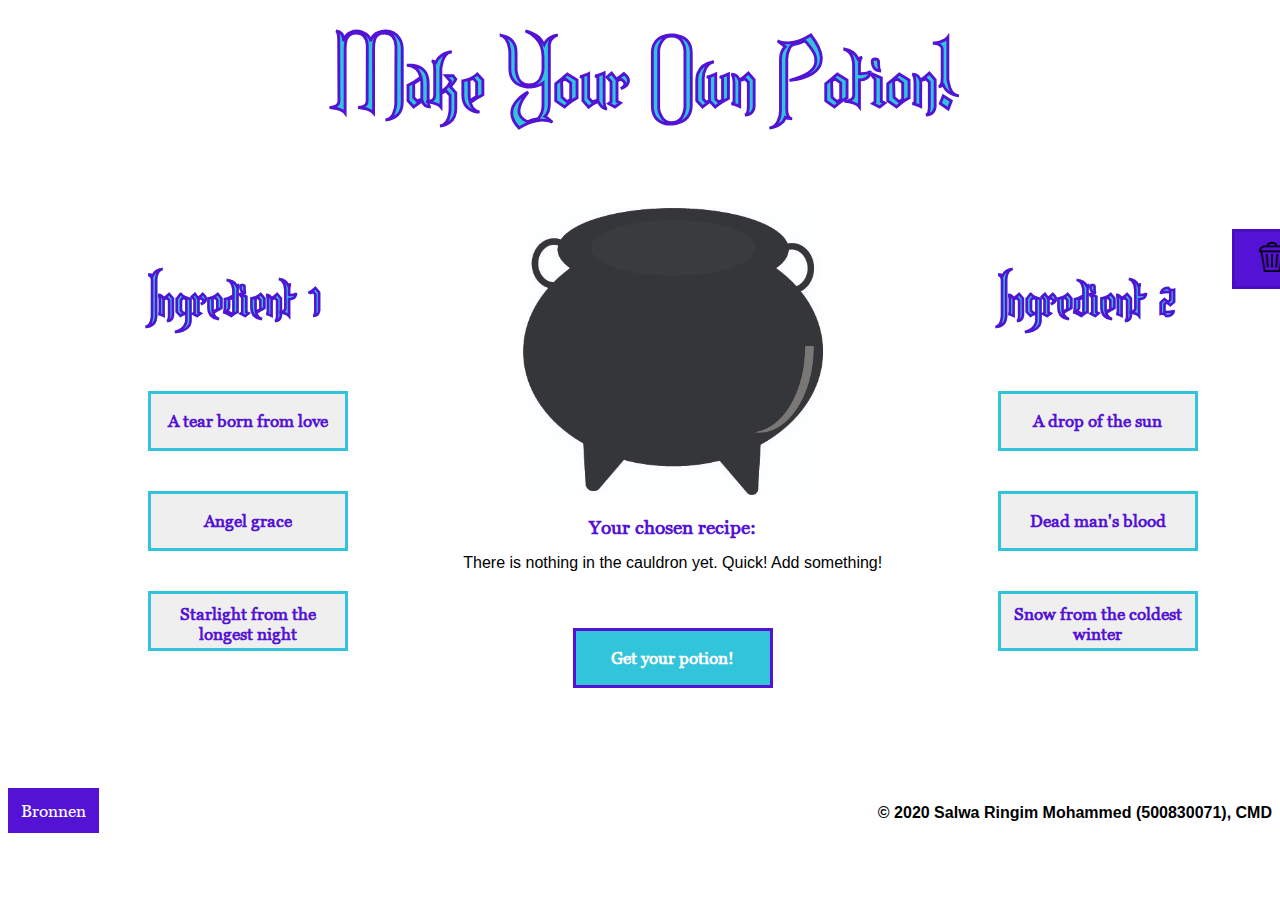
==== index.html @ e78b46c7 "Add files via upload" ====
<!DOCTYPE html>
<html lang="en">
<head>
    <meta charset="UTF-8">
    <title>Make Your Own Potion!</title>
    <link href="Styles/potions.css" type="text/css" rel="stylesheet"/>
    <meta name="viewport" content="width=device-width, initial-scale=1">
</head>
<body>
    <header>
        <h1>Make Your Own Potion!</h1>
    </header>
    
    <main id="art1">
      <section id="sec0">
         <h4>Cauldron</h4>
          <button id="empty" title="double click"><img src="Images/recycle.png" alt= "empty your cauldron" title="double click" id="trash"></button>
      </section>
       <section id="sec1">
           <h2>Ingredient 1</h2>
           <button id="love" class="ing1">A tear born from love</button>
           <button id="angel" class="ing1">Angel grace</button>
           <button id="starlight" class="ing1">Starlight from the longest night</button>
       </section>
       <section id="sec2">
           <img src="Images/cauldron-none-none.jpg" alt="empty cauldron" title="" id="cauldron">
           <h3 id="h3">Your chosen recipe:</h3>
           <p id="recipe">There is nothing in the cauldron yet. Quick! Add something!</p>
           <button id="potion">Get your potion!</button>
       </section>
       <section id="sec3">
           <h2>Ingredient 2</h2>
           <button id="sun" class="ing2">A drop of the sun</button>
           <button id="blood" class="ing2">Dead man's blood</button>
           <button id="snow" class="ing2">Snow from the coldest winter</button>
       </section>
    </main>
    <footer>
        <a href="bronnen.html">Bronnen</a>
        <p><strong>© 2020 Salwa Ringim Mohammed (500830071), CMD</strong></p>
    </footer>
    <script src="Js/PotionsJs.js"></script>
    
</body>
</html>
---- Styles/potions.css ----
@font-face{
    font-family: 'endor';
    src: url('../Fonts/ENDOR___.ttf');
}

@font-face{
    font-family: 'endor alt';
    src: url('../Fonts/ENDORALT.ttf');
}

@font-face{
    font-family: 'georgia';
    src: url(../Fonts/georgia.ttf);
}

h1{
    font-family: endor, cursive;
    color: #32C4DB;
    -webkit-text-stroke-width: 1px; 
    -webkit-text-stroke-color: #5412D5; 
    font-size: 60px;
    margin: 0 auto;
    display: flex;
    justify-content: center;
    margin-top: 25px;
}



h2{
    font-family: endor alt, cursive;
    color:#32C4DB;
    -webkit-text-stroke-width: 0.1px; 
    -webkit-text-stroke-color: #5412D5; 
    font-size: 80px;
    margin: 0px 0px 35px;
}

h3{
    font-family: georgia, serif;
    color: #5412D5;
    font-weight: bold;
    text-align: center;
    margin-top: 20px;
    margin-bottom: 0;
}

h4{
    color: white;
}

p, .text{
    font-family: bahnschrift, sans-serif;
    text-align: center;
}

.text{
    font-size: 35px;
    animation-name: textanim;
    animation-duration: 5s;
    animation-fill-mode: forwards;
    font-family: endor, cursive;
    margin-top: 0;
    letter-spacing: 3px;
}

@keyframes textanim {
    from {color: white}
    to {color: #32C4DB;
    -webkit-text-stroke-width: 2px; 
    -webkit-text-stroke-color: #5412D5;}
}

#main > p{
    white-space: pre-wrap;
}

#main > p > a:link{
    color: #5412D5;
    text-decoration-color: #5412D5;
    text-decoration-line: none;
    font-weight: 700;
}

#main > p > a:visited{
    color: #5412D5;
    text-decoration-color: #5412D5;
    text-decoration-line: none;
}

#main > p > a:active, main > p > a:hover{
    background-color: #32C4DB;
}

footer > a, #back{
    font-family: georgia, serif;
    font-weight: 500;
    font-size: 17px;
    color: white;
    background-color: #5412D5;
    border: #5412D5;
    border-style: solid;
    padding: 10px;
    text-decoration-line: none;
}

footer{
    display: flex;
    justify-content:space-between;
    height: 45px;
}
#main{
    display: flex;
    justify-content: center;
    flex-direction: column;
    width: 700px;
    margin: 0 auto;
    margin-top: 30px;
}

#back{
    margin: auto;
    margin-top: 50px;
    padding: 15px;
    border-color: #490BC3;
}

button{
    font-family: georgia, serif;
    font-weight: bold;
    font-size: 17px;
    color: #5412D5;
    padding-top: 10px;
    padding-bottom: 10px;
    border: #32C4DB;
    border-style: solid;
    width: 200px;
    height: 60px;
    margin: 20px 0;
    
}

#sec0{
    position: relative;
}

#trash{
    width: 30px;
}

#empty{
    position: absolute;
    background-color: #5412D5;
    border-color: #490BC3;
    width: 80px;
    margin-top: 30px;
    margin-bottom: 30px;
    padding: 0;
    font-weight: 500;
    left: 1200px;
}


#sec1, #sec2, #sec3{
    display: flex;
    justify-content: center;
    flex-wrap: wrap;
    flex-flow: column;
    width: 200px;
    margin: 50px;
    margin-bottom: 0;
    margin-top: 0;
}

#sec2{
    width: 450px;
    padding-top: 70px;
}

#cauldron{
    width: 300px;
    margin: auto;
}

.potion{
    width: 300px;
    animation-name: potionanim;
    animation-duration: 2s;
    margin: auto;
}

@keyframes potionanim {
    from {width: 1000px}
    to {width: 300px}
}

#sec2 > button{
    background-color: #32C4DB;
    color: white;
    border-color: #5412D5;
    margin: 40px auto;
    margin-bottom: 100px;
}

#art1, #art2{
    display: flex;
    justify-content: center;
}
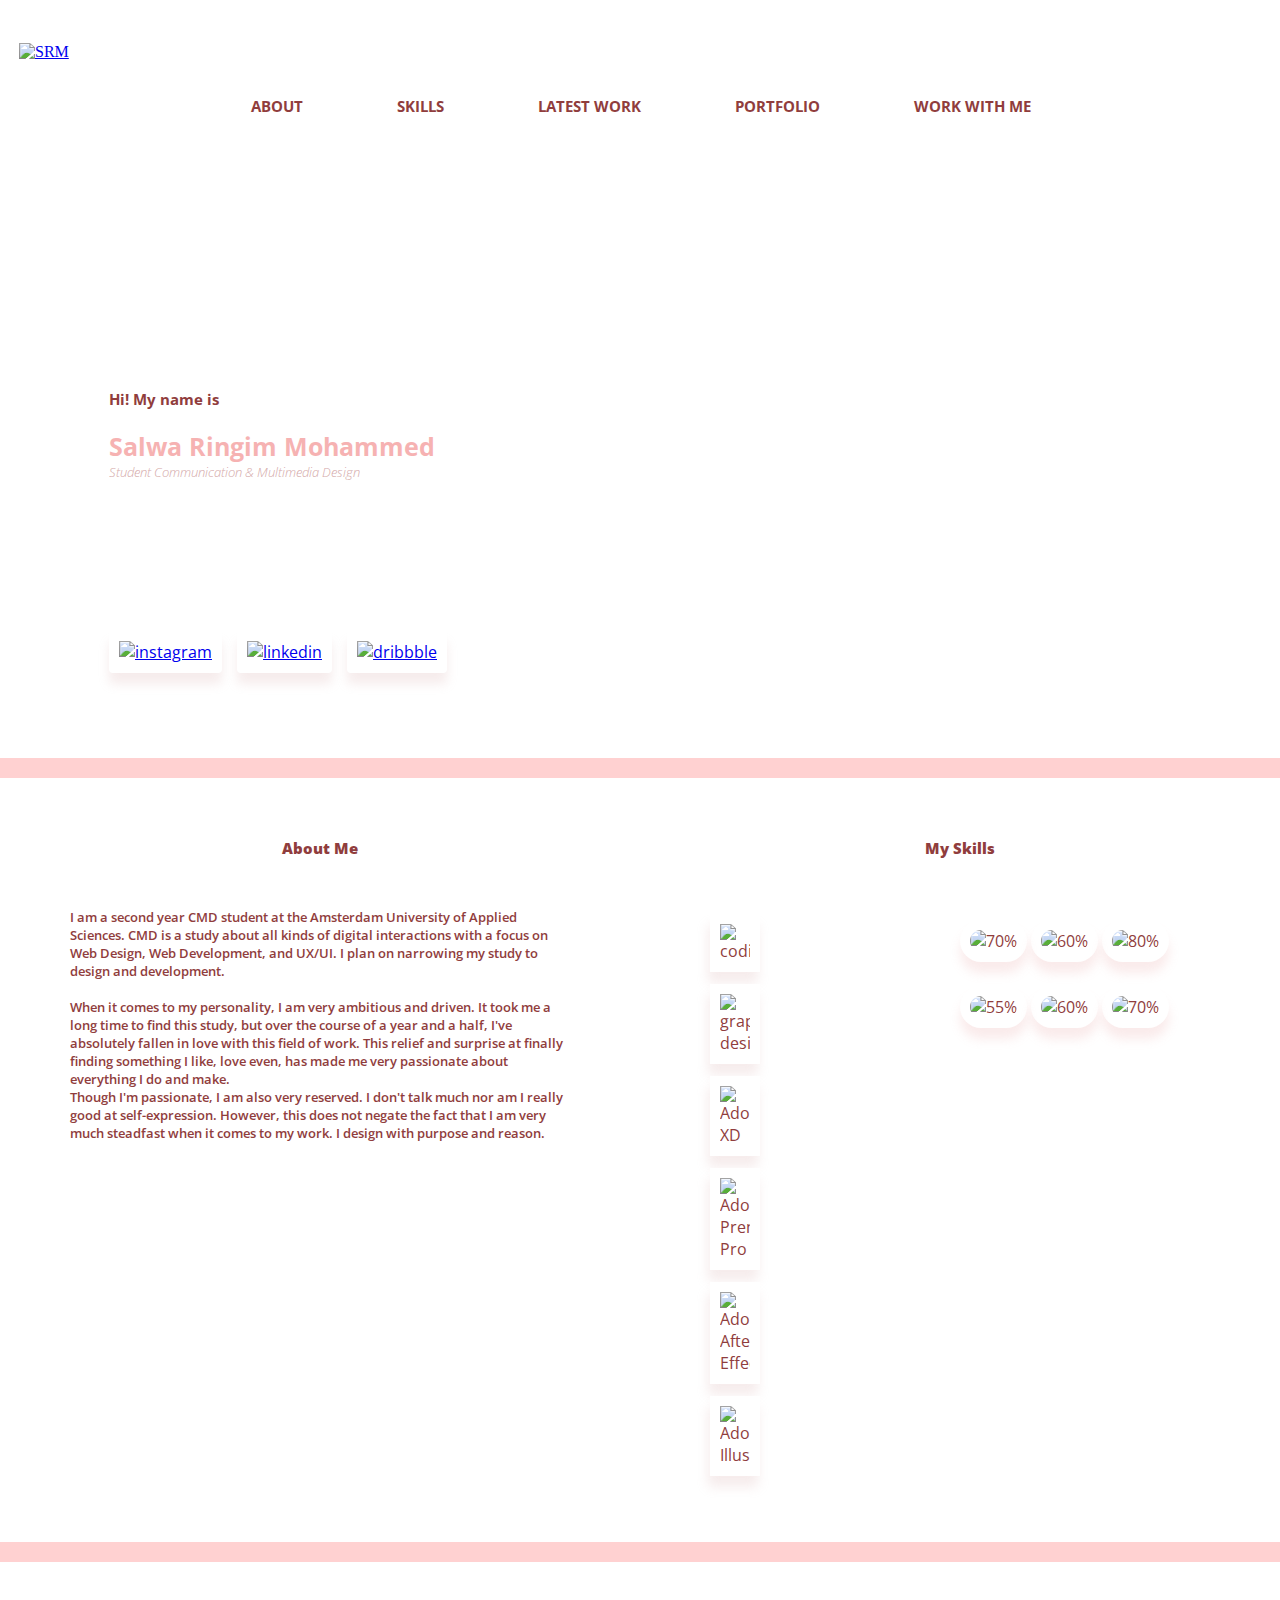
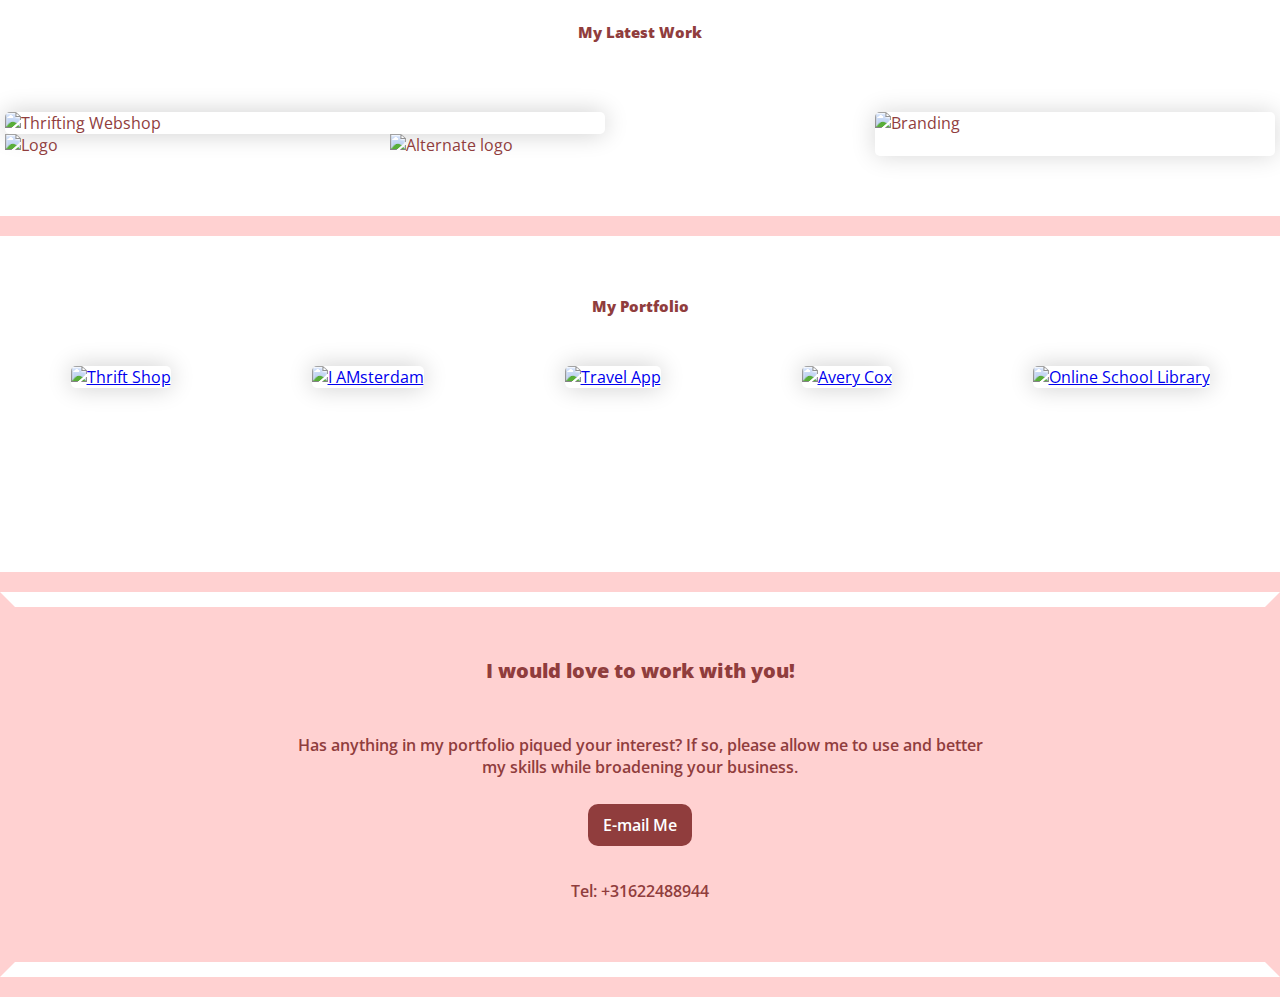
==== commit d3444dcb: "Add files via upload" ====
--- a/index.html
+++ b/index.html
@@ -2,44 +2,151 @@
 <html lang="en">
 <head>
     <meta charset="UTF-8">
-    <title>Make Your Own Potion!</title>
-    <link href="Styles/potions.css" type="text/css" rel="stylesheet"/>
+    <title>Salwa Ringim Mohammed</title>
+    <link href="styles/portfolio.css" type="text/css" rel="stylesheet"/>
+    <link rel="preconnect" href="https://fonts.gstatic.com">
+    <link href="https://fonts.googleapis.com/css2?family=Open+Sans:ital,wght@0,300;0,400;0,600;0,700;0,800;1,300&display=swap" rel="stylesheet">
     <meta name="viewport" content="width=device-width, initial-scale=1">
 </head>
-<body>
+<body class="backgroundimg-home">
     <header>
-        <h1>Make Your Own Potion!</h1>
-    </header>
+        <nav>
+            <a href="index.html"><img src="images/logoSRM.png" alt="SRM" title="" class="logo"></a>
+            
+            <div class="navulcont">
+               <ul>
+                <li><a href="#about">About</a></li>
+                <li><a href="#about">SKills</a></li>
+                <li><a href="latestwork.html">Latest Work</a></li>
+                <li><a href="myportfolio.html"> Portfolio</a></li>
+                <li><a href="workwithme.html">Work With Me</a></li>
+               </ul>
+            </div>
+        </nav>
+    </header> 
     
-    <main id="art1">
-      <section id="sec0">
-         <h4>Cauldron</h4>
-          <button id="empty" title="double click"><img src="Images/recycle.png" alt= "empty your cauldron" title="double click" id="trash"></button>
-      </section>
-       <section id="sec1">
-           <h2>Ingredient 1</h2>
-           <button id="love" class="ing1">A tear born from love</button>
-           <button id="angel" class="ing1">Angel grace</button>
-           <button id="starlight" class="ing1">Starlight from the longest night</button>
-       </section>
-       <section id="sec2">
-           <img src="Images/cauldron-none-none.jpg" alt="empty cauldron" title="" id="cauldron">
-           <h3 id="h3">Your chosen recipe:</h3>
-           <p id="recipe">There is nothing in the cauldron yet. Quick! Add something!</p>
-           <button id="potion">Get your potion!</button>
-       </section>
-       <section id="sec3">
-           <h2>Ingredient 2</h2>
-           <button id="sun" class="ing2">A drop of the sun</button>
-           <button id="blood" class="ing2">Dead man's blood</button>
-           <button id="snow" class="ing2">Snow from the coldest winter</button>
-       </section>
-    </main>
-    <footer>
-        <a href="bronnen.html">Bronnen</a>
-        <p><strong>© 2020 Salwa Ringim Mohammed (500830071), CMD</strong></p>
-    </footer>
-    <script src="Js/PotionsJs.js"></script>
-    
+     <main>
+         
+         <article class="intro">
+             <h2>Hi! My name is</h2>
+             <h1>Salwa Ringim Mohammed</h1>
+             <p>Student Communication & Multimedia Design</p>
+         </article>
+         
+         <div class="socialmedia">
+             <div class="insta">
+                 <a href="https://www.instagram.com/salwaringim/" target="_blank"><img src="images/instagram.png" alt="instagram" class="socialmedia-icons"></a>
+             </div>
+             <div class="linkedin">
+                 <a href="https://www.linkedin.com/in/salwa-ringim-mohammed-5527b91b9" target="_blank"><img src="images/linkedin.png" alt="linkedin" class="socialmedia-icons"></a>
+             </div>
+             <div class="dribbble">
+                 <a href="https://dribbble.com/SalwaRM" target="_blank"><img src="images/dribbble.png" alt="dribbble" class="socialmedia-icons"></a>
+             </div>
+         </div>
+
+         <div class="seperator" id="about">
+             <i></i>
+         </div>
+         
+         <article class="aboutme-skills">
+             <div>
+                 <h3>
+                     About Me
+                 </h3>
+                 <p>
+                     I am a second year CMD student at the Amsterdam University of Applied Sciences. CMD is a study about all kinds of digital interactions with a focus on Web Design, Web Development, and UX/UI. I plan on narrowing my study to design and development.
+                    <br><br>
+                     When it comes to my personality, I am very ambitious and driven. It took me a long time to find this study, but over the course of a year and a half, I've absolutely fallen in love with this field of work. This relief and surprise at finally finding something I like, love even, has made me very passionate about everything I do and make. <br>
+                     Though I'm passionate, I am also very reserved. I don't talk much nor am I really good at self-expression. However, this does not negate the fact that I am very much steadfast when it comes to my work. I design with purpose and reason. 
+                 </p>
+             </div>
+             
+             <section>
+                 <h3>
+                     My Skills
+                 </h3>
+                 <div class="skillsgrid">
+                     <div class="skillsgrid-icons">
+                         <img src="images/coding.png" alt="coding" class="skillsgrid-icons-background">
+                         <img src="images/graphicdesign.png" alt="graphic design" class="skillsgrid-icons-background">
+                         <img src="images/xd.png" alt="Adobe XD" class="skillsgrid-icons-background">
+                         <img src="images/pr.png" alt="Adobe Premiere Pro" class="skillsgrid-icons-background">
+                         <img src="images/ae.png" alt="Adobe After Effects" class="skillsgrid-icons-background">
+                         <img src="images/illustrator.png" alt="Adobe Illustrator" class="skillsgrid-icons-background">
+                     </div>
+                     <div class="skillsgrid-rate">
+                         <img src="images/codingrate.png" alt="70%">
+                         <img src="images/graphicdesignrate.png" alt="60%">
+                         <img src="images/xdrate.png" alt="80%">
+                         <img src="images/prrate.png" alt="55%">
+                         <img src="images/aerate.png" alt="60%">
+                         <img src="images/illustratorrate.png" alt="70%">
+                     </div>
+                 </div>
+             </section>
+         </article>
+         
+         <div class="seperator">
+             <i></i>
+         </div>
+         
+         <article class="latestwork-home">
+            <h3>
+                My Latest Work
+            </h3>
+            <div class="latestwork-home-flex">
+                 <div class="latestwork-home-grid">
+                     <img src="images/souhaweb.png" alt="Thrifting Webshop">
+                     <img src="images/souhabranding.png" alt="Branding">
+                     <img src="images/souhalogo.png" alt="Logo">
+                     <img src="images/souhalogo2.png" alt="Alternate logo">
+                 </div>
+             </div>
+         </article>
+         
+         <div class="seperator">
+             <i></i>
+         </div>
+         
+         <article class="portfolio-home">
+             <h3>
+                 My Portfolio
+             </h3>
+             
+             <div class="thumbnails">
+                 <a href=latestwork.html><img src="images/souhathumbnail.png" alt="Thrift Shop" title="" class="thumbnail"></a>
+                 <a href="iamsterdam.html"><img src="images/IAMthumbnail.png" alt="I AMsterdam" title="" class="thumbnail"></a>
+                 <a href="travelapp.html"><img src="images/webthumbnail.png" alt="Travel App" title="" class="thumbnail"></a>
+                 <a href="averycox.html"><img src="images/avery.png" alt="Avery Cox" title="" class="thumbnail"></a>
+                 <a href="onlineschoollibrary.html"><img src="images/OSLthumbnail.png" alt="Online School Library" title="" class="thumbnail"></a>
+             </div>
+             <div class="seeall-button">
+                <a href="myportfolio.html">See all
+                <img src="images/arrow.png" alt="arrow" title="" class="button-arrow"></a>
+             </div>
+         </article>
+         
+         <div class="seperator">
+             <i></i>
+         </div>
+         
+         <article class="workwithme-home">
+             <h4>I would love to work with you!</h4>
+             <p>
+                 Has anything in my portfolio piqued your interest? If so, please allow me to use and better my skills while broadening your business. 
+             </p>
+             <br><br>
+             <p><a href="mailto:salwaringimmohammed@gmail.com" target="_blank">E-mail Me</a>
+                 <br><br><br>
+                 Tel: +31622488944
+             </p>
+         </article>
+         
+         <div class="seperator">
+             <i></i>
+         </div>
+         
+     </main> 
 </body>
 </html>--- a/styles/portfolio.css
+++ b/styles/portfolio.css
@@ -0,0 +1,1034 @@
+*, html, body {
+    padding: 0;
+    margin: 0;
+}
+
+.logo{ /*logo at the top*/
+    width: 90px;
+    margin-top: 13px;
+    margin-left: 19px;
+    outline: none;
+}
+
+a .logo:focus{
+    outline: none;
+}
+
+a .logo:link{
+    outline: none;
+}
+
+nav ul{ /* for the distance between li*/
+    display: flex;
+    flex-direction: row;
+    justify-content: space-between;
+    flex-wrap: wrap;
+    list-style-type: none;
+    width: 800px;
+}
+
+.navulcont{ /* to get the ul centred */
+    display: flex;
+    justify-content: center !important;
+    margin: 0 auto;
+    margin-top: 25px;
+    margin-right: 350px;
+    margin-left: 241px;
+}
+
+header nav, footer nav{ /* to get the logo and ul on one line*/
+    display: flex;
+    flex-direction: row;
+    flex-wrap: wrap;
+}
+
+nav ul li{ /* li styling */
+    font-family: Open Sans, sans-serif;
+    font-size: 15px;
+    text-transform: uppercase;
+    font-weight: 700;
+    color: #903D3D;
+    padding: 10px;
+}
+
+header{
+    padding-bottom: 13px;
+    margin-top: 30px;
+}
+
+.navulcont a:link, .navulcont a:visited{
+    font-family: Open Sans, sans-serif;
+    font-size: 15px;
+    text-transform: uppercase;
+    font-weight: 700;
+    color: #903D3D;
+    text-decoration: none;
+}
+
+.navulcont a:active{
+    background-color: #c48686;
+}
+
+.navulcont a:hover{
+    background-color: #ffd1d1;
+    color: white;
+    padding: 5px;
+    border-radius: 2px
+}
+
+.navulcont a:focus{
+    border-style: solid;
+    border-color: #ffd1d1;
+    border-width: 3px;
+    outline: none;
+    border-radius: 2px;
+    padding: 5px;
+}
+
+footer .navulcont a:focus{
+    border-color: #c48686;
+}
+
+.backgroundimg-home{
+    background-image: url(../images/Web%201920%20%E2%80%93%202.png);
+    background-attachment: scroll;
+    z-index: 10;
+    background-repeat: no-repeat;
+    background-size: contain;
+}
+
+.backgroundimg{
+    background-image: url(../images/backgroundimg.png);
+    background-attachment:fixed;
+    z-index: 10;
+    background-repeat:no-repeat;
+    background-size: cover;
+    position:relative;
+}
+
+p, h1, h2, h3, div{
+    font-family: Open Sans, sans-serif;
+    color: #903d3d;
+}
+
+
+
+
+/*home page*/
+
+.intro{
+    margin-left: 109px;
+    margin-top: 250px;
+}
+
+.intro h2{
+    font-size: 15px;
+    color: #903D3D;
+    margin-bottom: 20px;
+    
+}
+
+.intro h1{
+    font-size: 25px;
+    color: #F6B2B2;
+}
+
+.intro p{
+    font-size: 13px;
+    font-style: italic;
+    font-weight: 300;
+    color: #C48686;
+    opacity: 72%;
+}
+
+.socialmedia{
+    display: flex;
+    flex-direction: row;
+    flex-wrap: wrap;
+    margin-left: 109px;
+    margin-top: 150px;
+    margin-bottom: 85px;
+}
+
+.socialmedia-icons, .pdfs, a .socialmedia-icons{
+    background-color: white;
+    padding: 10px;
+    margin-right: 15px;
+    border-radius: 4px;
+}
+
+.socialmedia-icons{
+    width: 20px;
+}
+
+.socialmedia-icons a:hover{
+    box-shadow: 2px 11px 11px rgba(211, 162, 162, 0.5);
+}
+
+.socialmedia-icons:first-of-type, .socialmedia-icons:nth-of-type(2){
+    box-shadow: 2px 11px 11px rgba(211, 162, 162, 0.2);
+}
+
+.socialmedia-icons:last-of-type{
+    box-shadow: 0px 11px 11px rgba(211, 162, 162, 0.2);
+}
+
+.pdfs{
+    box-shadow: -2px 11px 11px rgba(211, 162, 162, 0.2);
+}
+
+div a .pdfs:link, .a .pdfs:visited{
+    text-decoration: none !important;
+}
+
+a .pdfs:hover{
+    box-shadow: -2px 11px 11px rgba(211, 162, 162, 0.5)
+}
+
+.seperator{
+    background-color: #FFD1D1;
+    height: 20px;
+    margin: 30px 0 30px 0;
+}
+
+#about{
+    margin-top: 0;
+}
+
+h3{
+    font-size: 15px;
+    color: #903D3D;
+    font-weight: 800;
+    margin: 0 auto;
+}
+
+.aboutme-skills p{
+    color: #903d3d;
+    font-size: 13px;
+    font-weight: 600;
+}
+
+.skillsgrid-icons-background{
+    width: 30px;
+    background-color: white;
+    padding: 10px;
+    box-shadow: -2px 11px 11px rgba(211, 162, 162, 0.2);
+    margin-top: 6px;
+    margin-bottom: 6px;
+}
+
+.skillsgrid-rate img{
+    background-color: transparent;
+    height: 25px;
+    margin-bottom: 12px;
+    margin-top: 12px;
+    padding: 10px;
+    height: 12px;
+    border-radius: 100px;
+    box-shadow: 0 11px 11px rgba(232, 154, 154, 0.2);
+}
+
+.skillsgrid-icons{
+    display: flex;
+    flex-direction: column;
+    flex-wrap: wrap;
+}
+
+
+.aboutme-skills{
+    display: flex;
+    flex-direction: row;
+    justify-content: space-around;
+    margin-top: 60px;
+    margin-bottom: 60px;
+}
+
+.aboutme-skills div{
+    width: 500px;
+}
+
+.aboutme-skills h3{
+    text-align: center;
+}
+
+.skillsgrid{
+    display: flex;
+    flex-direction: row;
+    flex-wrap:nowrap;
+    margin-top: 50px;
+}
+
+.aboutme-skills div h3{
+    margin-bottom: 50px;
+}
+
+.latestwork-home{
+    margin-top: 60px;
+    margin-bottom: 60px;
+}
+
+.latestwork-home h3{
+    display: flex;
+    justify-content: center;
+    margin-bottom: 70px;
+} 
+
+.latestwork-home-flex{
+    display: flex;
+    justify-content: center;
+
+}
+
+.latestwork-home-grid{
+    display: grid;
+    grid-template: 2/3;
+    column-gap: 235px;
+}
+
+.latestwork-home-grid img:first-of-type{
+    grid-area: 1/1/2/3;
+    width: 600px;
+    border-radius:5px;
+    box-shadow: 0 0 25px rgba(0, 0, 0, 0.2);
+}
+
+.latestwork-home-grid img:nth-of-type(2){
+    grid-area: 1/3/3/4;
+    width: 400px;
+    border-radius: 5px;
+    box-shadow: 0 0 25px rgba(0, 0, 0, 0.16);
+}
+
+.latestwork-home-grid img:nth-of-type(3){
+    grid-area: 2/1/3/2;
+    width: 150px;
+}
+
+.latestwork-home-grid img:last-of-type{
+    grid-area: 2/2/3/3;
+    width: 250px;
+}
+
+.portfolio-home, .portfolio-page{
+    margin-top: 60px;
+    margin-bottom: 60px;
+}
+
+.portfolio-home h3, .portfolio-page h3, .latestwork-page h3, #page-h3{
+    display: flex;
+    justify-content: center;
+    margin-bottom: 50px;
+}
+
+.thumbnail{
+    width: 200px;
+    border-radius: 5px;
+    box-shadow: 0 0 25px rgba(0, 0, 0, 0.2);
+}
+
+.thumbnails{
+    display: flex;
+    justify-content: space-around;
+}
+
+.seeall-button{
+    background-color: white;
+    padding: 10px;
+    width: 90px;
+    border-radius: 2px;
+    box-shadow: 0 0 25px rgba(0, 0, 0, 0.2);
+    margin-top: 60px;
+    margin-left: 1370px;
+}
+
+.seeall-button a, .next-button a, .back-button a{
+    text-decoration: none;
+    font-size: 15px;
+    color: #903d3d;
+    font-weight: 600;
+}
+
+.button-arrow{
+    width: 20px;
+    margin-left: 10px;
+}
+
+#arrow-reversed{
+    margin-right: 10px;
+}
+
+.next-back-buttons, #next-back-buttons{
+    display: flex;
+    justify-content: space-between;
+    flex-direction: row;
+    margin-bottom: 260px;
+    margin-top: 250px;
+}
+
+.next-button, .back-button{
+    width: auto;
+    background-color: white;
+    padding: 10px;
+    border-radius: 2px;
+    box-shadow: 0 0 25px rgba(0, 0, 0, 0.2);
+}
+
+.next-button{
+    margin-right: 109px;
+}
+
+.back-button{
+    margin-left: 109px;
+}
+
+.latestwork-main .next-button{
+    width: 130px;
+    margin-left: 1260px;
+}
+
+.workwithme-home{
+    background-color: #FFD1D1;
+    border-style: solid;
+    border-top-color: white;
+    border-bottom-color: white;
+    border-right-color: #ffd1d1;
+    border-left-color: #ffd1d1;
+    border-width: 15px;
+    padding: 50px 0 60px 0;
+    margin-top: 0;
+}
+
+.workwithme-home h4{
+    font-size: 20px;
+    color: #903d3d;
+    font-weight: 800;
+    display: flex;
+    justify-content: center;
+    margin-bottom: 50px;
+    font-family: Open Sans, sans-serif;
+    text-align: center;
+}
+
+.workwithme-home p{
+    text-align: center;
+    color: #903d3d;
+    font-weight: 600;
+}
+
+.workwithme-home p:first-of-type{
+    width: 700px;
+    margin: 0 auto;
+}
+
+.workwithme-home p:last-of-type{
+    width: 350px;
+    margin: 0 auto;
+}
+
+.workwithme-home p a{
+    margin-bottom: 20px;
+}
+
+.workwithme-home p a{
+    background-color: #903d3d;
+    color: white;
+    padding: 10px 15px;
+    border-radius: 10px;
+    text-decoration: none;
+}
+
+.seperator:nth-of-type(5){
+    margin-bottom: 0;
+}
+
+.seperator:last-of-type{
+    margin: 0 !important;
+}
+
+.workwithme-home a:hover{
+    background-color: white;
+    color: #903d3d;
+}
+
+.workwithme-home a:active{
+    background-color: #903d3d;
+    color: white;
+}
+
+
+
+
+
+
+/* My portfolio*/
+
+main article{
+    margin-top: 120px;
+}
+
+#thumbnails, #thumbnails2{
+    display: flex;
+    flex-direction: row;
+    flex-wrap: wrap;
+    justify-content: space-around;
+    margin-bottom: 100px;
+    margin: 0 20px 0 20px;
+}
+
+.thumbnail-center{
+    display: flex;
+    flex-direction: column;
+    justify-content: center;
+}
+
+.thumbnail-center p{
+    margin: 0 auto;
+    text-align: center;
+    color: #903d3d;
+    font-weight: 700;
+    margin-top: 15px;
+}
+
+.thumbnail-center{
+    margin-bottom: 50px;
+}
+
+.thumbnail-center a{
+    text-decoration: none;
+}
+
+.thumbnail-center a img:hover, .thumbnail-center a:focus{
+    box-shadow: 0 0 25px rgba(0, 0, 0, 0.5);
+}
+
+.thumbnail-center a:focus{
+    padding: 20px;
+    border-radius: 5px;
+    outline: none;
+}
+
+
+
+
+/*footer*/
+
+.pdfs{
+    color: #903d3d;
+}
+
+#cv a, #motivation a{
+    text-decoration: none;
+}
+
+.footerbuttons{
+    display: flex;
+    justify-content: center;
+}
+
+.socialmedia-cont a img:hover{
+    box-shadow: -2px 11px 11px rgba(211, 162, 162, 0.5);
+}
+
+a .socialmedia-icons:focus{
+    box-shadow: 0 0 11px rgba(211, 162, 162, 0.5) !important;
+}
+
+.socialmedia-cont a:focus{
+    outline: none;
+}
+
+footer{
+    background-color: #ffd1d1;
+    box-shadow: 0 -8px 25px rgba(232, 154, 154, 0.2); 
+}
+
+.portfolio-page{
+    margin-bottom: 300px;
+    display: flex;
+    flex-direction: column;
+    justify-content: center;
+}
+
+/* latest work */
+
+.latestwork-flex img{
+    border-radius: 5px;
+    box-shadow: 0 0 25px rgba(0, 0, 0, 0.2);
+}
+
+.latestwork-flex img:first-of-type{
+    width: 280px;
+}
+
+.latestwork-flex img:last-of-type{
+    width: 400px;
+    height: 240px
+}
+
+.latestwork-flex p{
+    color: #903d3d;
+    font-weight: 600;
+    width: 550px;
+}
+
+.latestwork-flex{
+    display: flex;
+    justify-content: space-around;
+}
+
+
+
+
+
+
+/*I AMsterdam */
+
+.iamsterdam{
+    display: flex;
+    flex-direction: column;
+}
+
+.iamsterdam h3{
+    display: flex;
+    justify-content: center;
+}
+
+.iamsterdam-grid{
+    display: grid;
+    grid-template: 2/6;
+    margin-top: 80px;
+    grid-gap: 30px;
+}
+
+.iamsterdam img{
+    border-radius: 3px;
+    box-shadow: 0 0 25px rgba(0, 0, 0, 0.2);
+}
+
+.iamsterdam-grid img:first-of-type{
+    width: 450px;
+    grid-area: 1/1/3/2;
+}
+
+.iamsterdam-grid p{
+    width: 900px;
+    grid-area: 1/2/2/7;
+    color: #903d3d;
+    font-weight: 600;
+}
+
+.iamsterdam-grid img:nth-of-type(2){
+    width: 250px;
+    grid-area: 2/2/3/3;
+}
+
+.iamsterdam-grid img:nth-of-type(3){
+    width: 155px;
+    grid-area: 2/3/3/4;
+}
+
+.iamsterdam-grid img:nth-of-type(4){
+    width: 127px;
+    grid-area: 2/4/3/5;
+}
+
+.iamsterdam-grid img:last-of-type{
+    width: 54px;
+    grid-area: 2/5/3/6;
+}
+
+.iamsterdam-gallery img{
+    width: 800px;
+    border-radius: 5px;
+}
+
+.iamsterdam-gallery{
+    display: flex;
+    justify-content: center;
+    margin-top: 200px;
+}
+
+.iamsterdam-intro{
+    margin-left: 109px;
+}
+
+
+
+/*Travel App*/
+
+.travelapp{
+    display: flex;
+    flex-direction: column;
+}
+
+.travelapp img{
+    border-radius: 5px;
+    box-shadow: 0 0 25px rgba(0, 0, 0 , 0.2);
+}
+
+.travelapp-grid{
+    display: grid;
+    grid-template: 3/4;
+    margin-bottom: 150px;
+    margin-left: 109px;
+    grid-column-gap: 30px;
+    margin-top: 80px;
+}
+
+.travelapp-grid img{
+    width: 450px;
+    grid-area: 1/1/4/2;
+}
+
+.travelapp-grid p{
+    width: 900px;
+    color: #903d3d;
+    font-weight: 600;
+    grid-area: 1/2/2/4;
+}
+
+.xd-proto{
+    color: white;
+    font-weight: 600;
+    background-color: #903d3d;
+    padding: 10px;
+    text-decoration: none;
+    border-radius: 3px;
+    grid-area: 3/2/4/3/;
+    margin-top: 60px;
+    text-align: center;
+}
+
+.travelapp-gallery{
+    margin-top: 60px;
+    display: flex;
+    flex-direction: row;
+    flex-wrap: wrap;
+    justify-content: space-between;
+    width: 1200px;
+    margin-left: 109px;
+}
+
+.travelapp-gallery img{
+    width: 250px;
+    margin-bottom: 100px
+}
+
+.travelapp-gallery2 img{
+    width: 1200px;
+    margin-left: 109px;
+}
+
+
+
+
+
+
+/*Avery Cox*/
+
+.averycox img{
+    border-radius: 5px;
+    box-shadow: 0 0 25px rgba(0, 0, 0, 0.2);
+}
+
+.averycox{
+    display: flex;
+    flex-direction: column;
+}
+
+.averycox h3{
+    display: flex;
+    justify-content: center;
+}
+
+.averycox-grid{
+    display: grid;
+    grid-template: 3/4;
+    margin-bottom: 150px;
+    margin-left: 109px;
+    grid-column-gap: 30px;
+    margin-top: 80px;
+}
+
+.averycox-grid img{
+    width: 450px;
+    grid-area: 1/1/4/2;
+}
+
+.averycox-grid p{
+    width: 800px;
+    color: #903d3d;
+    font-weight: 600;
+    grid-area: 1/2/2/6;
+}
+
+.p{
+    font-size: 10px;
+    color: #903d3d;
+    font-style: italic;
+    grid-area: 3/2/4/3;
+}
+
+.averycox-gallery div img{
+    width: 550px;
+    border-radius: 5px;
+    box-shadow: 0 0 25px rgba(0, 0, 0, 0.2);
+}
+
+.home-mobile{
+    width: 218px !important;
+    margin: 0 auto;
+}
+
+.averycox-gallery{
+    display: flex;
+    flex-direction: row;
+    justify-content: space-around;
+}
+
+.ac-original{
+    margin-right: 
+}
+
+.ac-original, .ac-mine{
+    display: flex;
+    flex-direction: column;
+    flex-wrap: wrap;
+}
+
+.ac-original p, .ac-mine p{
+    font-weight: 800;
+    margin: 0 auto;
+    margin-bottom: 30px;
+}
+
+.ac-original img, .ac-mine img{
+    margin-bottom: 50px;
+}
+
+
+
+
+/*Online School Library*/
+
+.osl{
+    display: flex;
+    flex-direction: column;
+}
+
+.osl-grid img, .osl-gallery img{
+    border-radius: 5px;
+    box-shadow: 0 0 25px rgba(0, 0, 0, 0.2);
+}
+
+.osl-grid{
+    display: grid;
+    grid-template: 3/4;
+    margin-bottom: 150px;
+    margin-left: 109px;
+    grid-column-gap: 30px;
+    margin-top: 80px;
+}
+
+.osl-grid img{
+    width: 450px;
+    grid-area: 1/1/4/2;
+}
+
+.osl-grid p{
+    width: 800px;
+    color: #903d3d;
+    font-weight: 600;
+    grid-area: 1/2/2/6;
+}
+
+.osl-gallery img{
+    width: 400px;
+    margin-bottom: 50px;
+}
+
+.osl-gallery{
+    display: flex;
+    flex-direction: row;
+    flex-wrap: wrap;
+    margin-left: 109px;
+    justify-content: space-between;
+    margin-right: 109px;
+}
+
+
+/*Game Design*/
+
+.gamedesign{
+    display: flex;
+    flex-direction: column;
+}
+
+.game-flex{
+    display: flex;
+    flex-direction: row;
+    margin-left: 109px;
+    margin-top: 80px;
+    margin-bottom: 150px;
+}
+
+.game-flex p{
+    width: 800px;
+    margin-left: 30px;
+}
+
+.game-flex img, .game-gallery img{
+    width: 450px;
+    border-radius: 5px;
+    box-shadow: 0 0 25px rgba(0, 0, 0, 0.2);
+}
+
+.game-gallery{
+    display: flex;
+    flex-direction: row;
+    flex-wrap: wrap;
+    margin-left: 109px;
+    margin-right: 109px;
+    justify-content: space-around;
+}
+
+.game-gallery img{
+    margin-bottom: 50px;
+}
+
+
+
+
+
+/*Requiem*/
+
+.requiem{
+    display: flex;
+    flex-direction: column;
+}
+
+.requiem-flex img, .requiem-gallery img{
+    width: 450px;
+    border-radius: 5px;
+    box-shadow: 0 0 25px rgba(0, 0, 0, 0.2);
+}
+
+.requiem-flex{
+    display: flex;
+    flex-direction: row;
+    margin-left: 109px;
+    margin-top: 80px;
+    margin-bottom: 150px;
+}
+
+.requiem-flex p{
+    width: 800px;
+    margin-left: 30px;
+}
+
+.requiem-gallery{
+    display: grid;
+    grid-template: 3/3;
+    margin-left: 109px;
+    margin-right: 109px;
+}
+
+.requiem-gallery img:first-of-type{
+    grid-area: 1/1/3/2;
+}
+
+.requiem-gallery img:nth-of-type(2){
+    grid-area: 1/2/2/3;
+    margin-bottom: 50px;
+}
+
+.requiem-gallery img:last-of-type{
+    grid-area: 2/2/3/3;
+}
+
+
+
+
+/*Potion Maker*/
+
+.potion{
+    display: flex;
+    flex-direction: column;
+}
+
+.potion-grid img, .potion-gallery img{
+    width: 450px;
+    border-radius: 5px;
+    box-shadow: 0 0 25px rgba(0, 0, 0, 0.2);
+}
+
+.potion-grid{
+    display: grid;
+    grid-template: 3/4;
+    margin-bottom: 150px;
+    margin-left: 109px;
+    grid-column-gap: 30px;
+    margin-top: 80px;
+}
+
+.potion-grid img{
+    width: 450px;
+    grid-area: 1/1/5/2;
+}
+
+.potion-grid p{
+    width: 800px;
+    color: #903d3d;
+    font-weight: 600;
+    grid-area: 1/2/2/6;
+}
+
+.p{
+    font-size: 10px;
+    color: #903d3d;
+    font-style: italic;
+    grid-area: 3/2/4/3;
+}
+
+.potion-gallery{
+    display: flex;
+    flex-direction: row;
+    flex-wrap: wrap;
+    margin-left: 109px;
+    justify-content: space-around;
+    margin-right: 109px;
+}
+
+.potion-gallery img{
+    margin-bottom: 50px;
+}
+
+
+
+
+/*Work With Me*/
+
+.workwithme{
+    display: flex;
+    justify-content: center;
+    flex-direction: column;
+}
+
+.workwithme p{
+    text-align: center;
+    width: 700px;
+    margin: 0 auto;
+    margin-top: 80px;
+}
+
+.wwm-main .socialmedia{
+    margin-top: 50px !important;
+    margin-left: 0;
+}
+
+p span{
+    font-weight: 700;
+    color: #c48686;
+}
+
+
